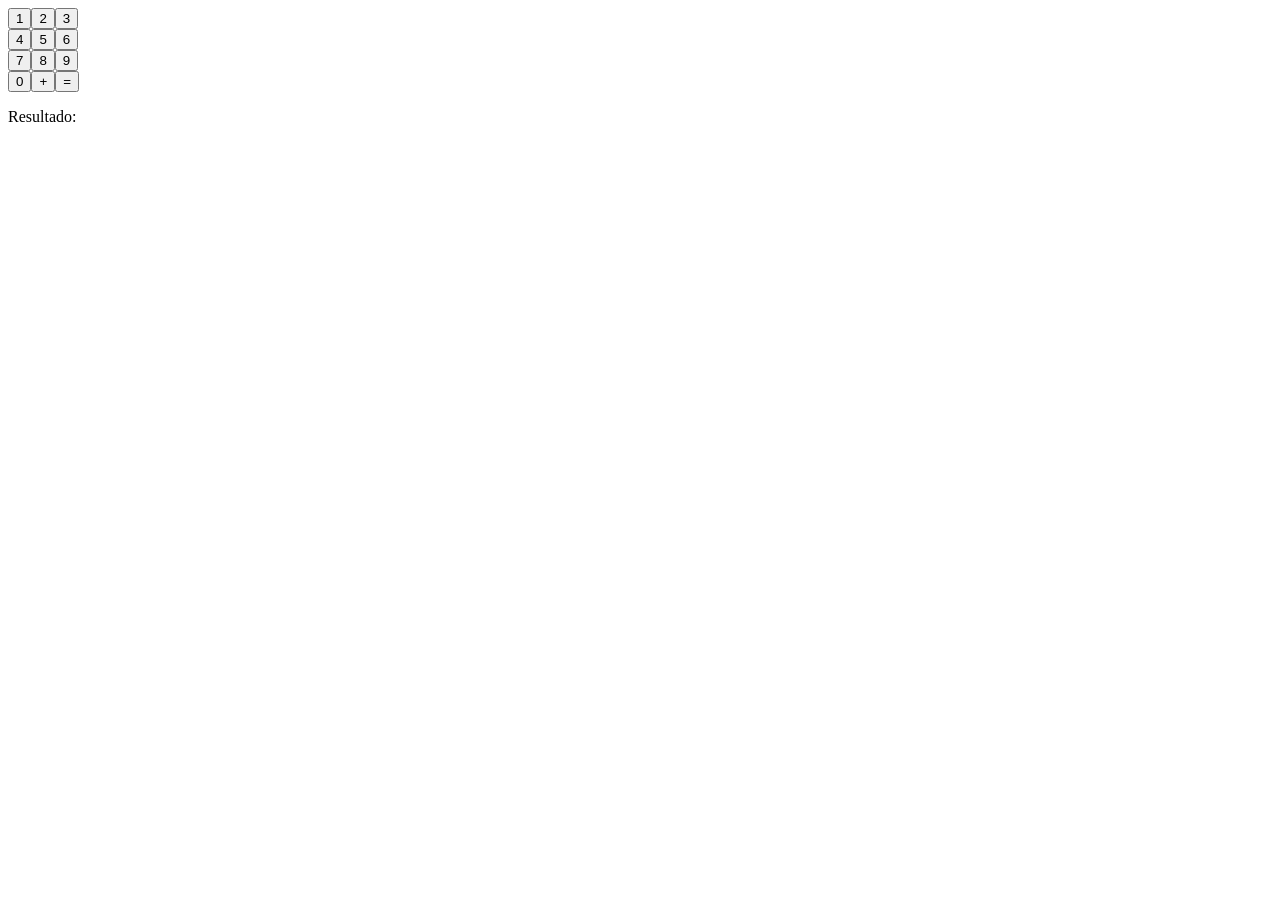
==== site.html @ 263a35f7 "Primeiro commit" ====
<html>
    <head>
        <title>Calculadora v0.9B</title>
        <link rel="stylesheet" href="style.css">
        <script src="backend.js" defer></script>
    </head>
    <body>
        <button id="1" class="butao">1</button><button id="2" class="butao">2</button><button id="3" class="butao">3</button>
        <div></div>
        <button id="4" class="butao">4</button><button id="5" class="butao">5</button><button id="6" class="butao">6</button>
        <div></div>
        <button id="7" class="butao">7</button><button id="8" class="butao">8</button><button id="9" class="butao">9</button>
        <div></div>
        <button id="0" class="butao">0</button><button id="10" class="butao">+</button><button class="butao">=</button>
        <div></div>
        <p>Resultado:</p> <p id="nmbrdigitado" hidden>ronaldo</p>
    </body>
</html>
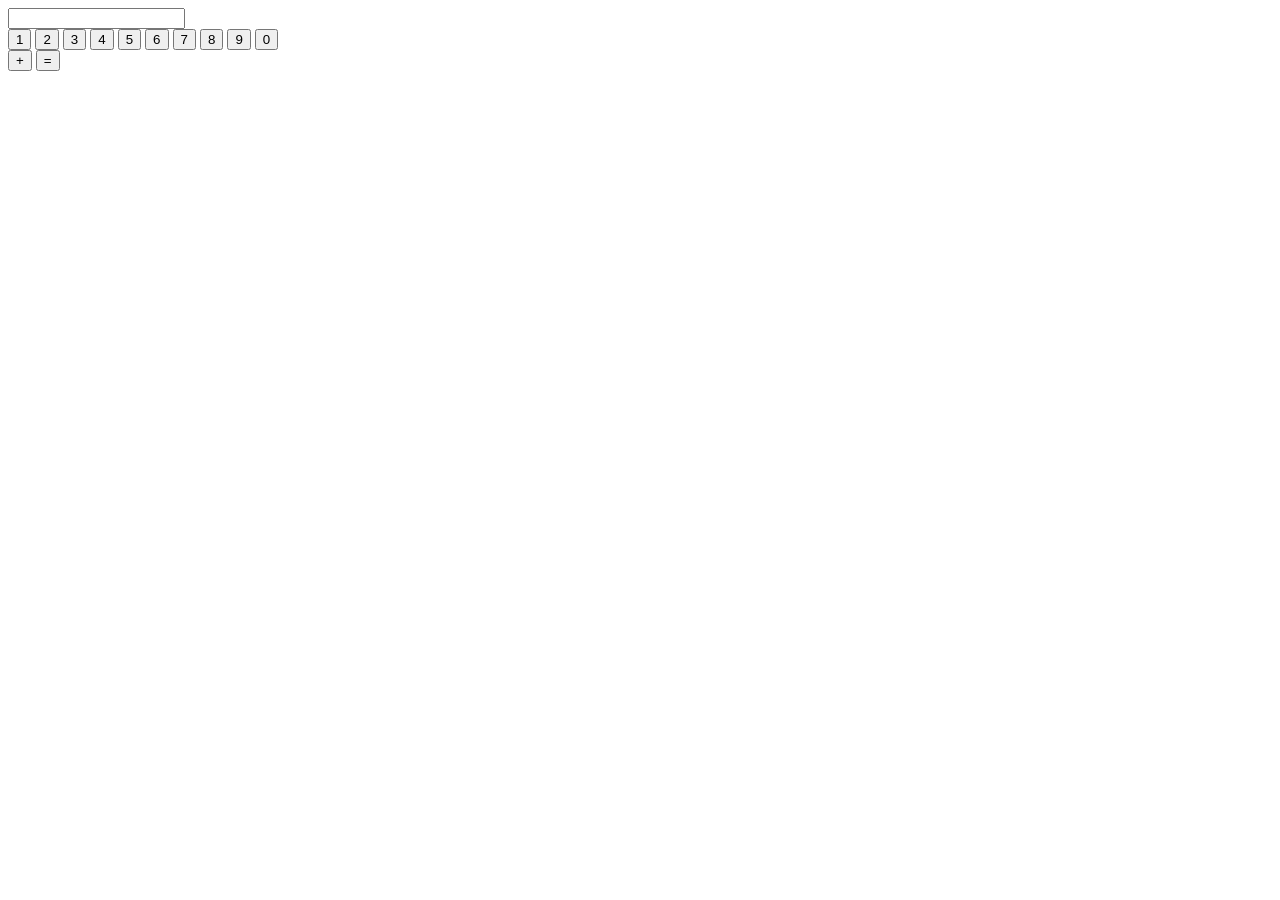
==== commit 922f83ee: "I changed something i think" ====
--- a/site.html
+++ b/site.html
@@ -1,18 +1,26 @@
 <html>
     <head>
-        <title>Calculadora v0.9B</title>
-        <link rel="stylesheet" href="style.css">
+        <title>Calculadora Beta 2.0</title>
+        <link rel="stylesheet" href="style.css"></link>
         <script src="backend.js" defer></script>
     </head>
     <body>
-        <button id="1" class="butao">1</button><button id="2" class="butao">2</button><button id="3" class="butao">3</button>
-        <div></div>
-        <button id="4" class="butao">4</button><button id="5" class="butao">5</button><button id="6" class="butao">6</button>
-        <div></div>
-        <button id="7" class="butao">7</button><button id="8" class="butao">8</button><button id="9" class="butao">9</button>
-        <div></div>
-        <button id="0" class="butao">0</button><button id="10" class="butao">+</button><button class="butao">=</button>
-        <div></div>
-        <p>Resultado:</p> <p id="nmbrdigitado" hidden>ronaldo</p>
+<input type="text" id="display" readonly></input>
+
+<div class="teclado">
+    <button class="btn-numero" value="1">1</button>
+    <button class="btn-numero" value="2">2</button>
+    <button class="btn-numero" value="3">3</button>
+    <button class="btn-numero" value="4">4</button>
+    <button class="btn-numero" value="5">5</button>
+    <button class="btn-numero" value="6">6</button>
+    <button class="btn-numero" value="7">7</button>
+    <button class="btn-numero" value="8">8</button>
+    <button class="btn-numero" value="9">9</button>
+    <button class="btn-numero" value="0">0</button>
+</div>
+
+<button onclick="somar()">+</button>
+<button onclick="calcular()">=</button>
     </body>
 </html>
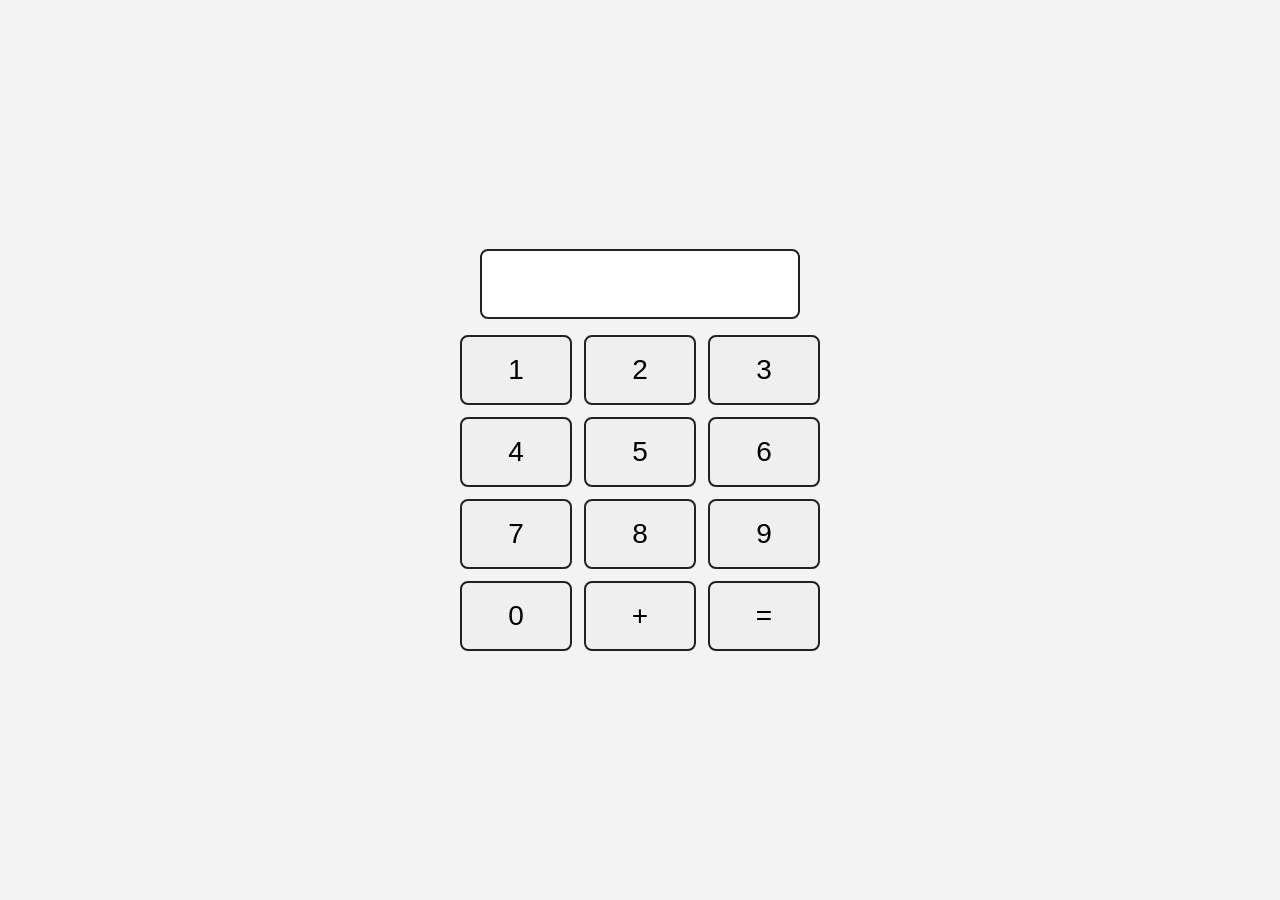
==== commit 6c5ad797: "modified:   backend.js 	modified:   site.html 	modified:   style.css" ====
--- a/site.html
+++ b/site.html
@@ -18,8 +18,6 @@
     <button class="btn-numero" value="8">8</button>
     <button class="btn-numero" value="9">9</button>
     <button class="btn-numero" value="0">0</button>
-</div>
-
 <button onclick="somar()">+</button>
 <button onclick="calcular()">=</button>
     </body>
--- a/style.css
+++ b/style.css
@@ -0,0 +1,41 @@
+body {
+    font-family: Arial, sans-serif;
+    min-height: 100vh;
+    margin: 0;
+    display: flex;
+    flex-direction: column;
+    align-items: center;
+    justify-content: center;
+    gap: 16px;
+    background: #f3f3f3;
+}
+
+#display {
+    width: 320px;
+    height: 70px;
+    padding: 0 16px;
+    font-size: 36px;
+    text-align: right;
+    border: 2px solid #222;
+    border-radius: 8px;
+}
+
+.teclado {
+    width: 360px;
+    display: grid;
+    grid-template-columns: repeat(3, 1fr);
+    gap: 12px;
+}
+
+button {
+    width: 100px;
+    height: 70px;
+    font-size: 28px;
+    cursor: pointer;
+    border: 2px solid #222;
+    border-radius: 8px;
+}
+
+.teclado button {
+    width: 100%;
+}
